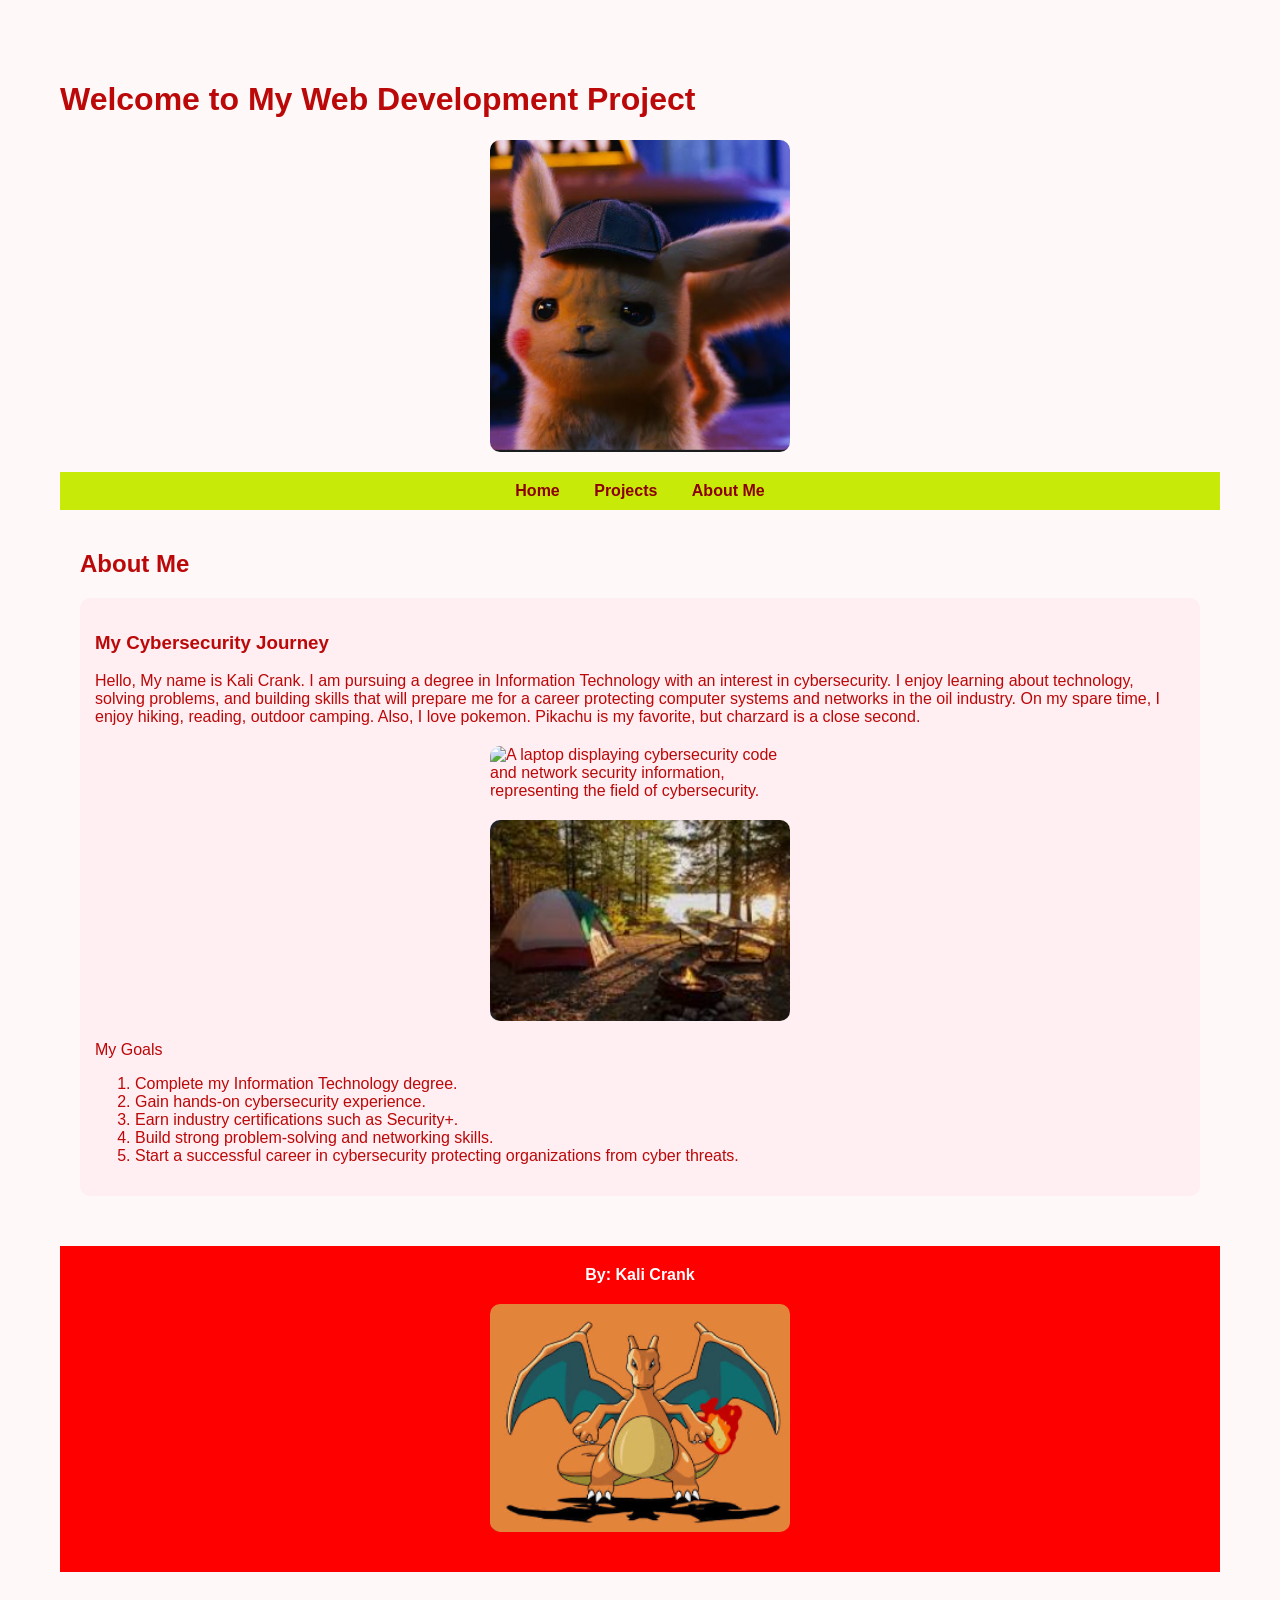
==== index.html @ c3991c0a "changed a color" ====
<!DOCTYPE html>
<html lang="en">
<head>
    <meta charset="UTF-8">
    <meta name="viewport" content="width=device-width, initial-scale=1.0">
    <title>Kali Crank - Web Development Project</title>

    <style>
        body {
            font-family: Arial, Helvetica, sans-serif;
            margin: 0;
            background-color: #fff8f8;
            color: #7c0404;
        }

        header {
            background-image: url("https://images.unsplash.com/photo-1518709268805-4e9042af2176");
            background-size: cover;
            background-position: center;
            color: rgb(187, 8, 8);
            text-align: left;
            padding: 60px;
        }

        nav {
            background-color: #c8ea08;
            padding: 10px;
            text-align: center;
        }

        nav a {
            text-decoration: none;
            color: darkred;
            margin: 0 15px;
            font-weight: bold;
        }

        main {
            padding: 20px;
        }

        section {
            margin-bottom: 30px;
        }

        article {
            background-color: #ffeef2;
            padding: 15px;
            border-radius: 10px;
        }

        img {
            display: block;
            margin: 20px auto;
            width: 300px;
            border-radius: 10px;
        }

        footer {
            background-color: red;
            color: white;
            text-align: center;
            padding: 20px;
            font-weight: bold;
        }
    </style>
</head>

<body>

<header>
    <h1>Welcome to My Web Development Project</h1>
    <img src="assets/images/Screenshot 2026-07-15 212244.png"
</header>


<nav>
    <a href="index.html">Home</a>
    <a href="projects.html">Projects</a>
    <a href="about.html">About Me</a>
</nav>

<main>

    <section>
        <h2>About Me</h2>

        <article>
            <h3>My Cybersecurity Journey</h3>

            <p>
                Hello, My name is Kali Crank. I am pursuing a degree in Information
                Technology with an interest in cybersecurity. I enjoy learning
                about technology, solving problems, and building skills that
                will prepare me for a career protecting computer systems and
                networks in the oil industry. On my spare time, I enjoy hiking, reading, outdoor camping. Also, I love pokemon. Pikachu is my favorite, but charzard is a close second.
            </p>

            <img src="https://images.unsplash.com/photo-1516321318423-f06f85e504b3"
                 alt="A laptop displaying cybersecurity code and network security information, representing the field of cybersecurity.">


<img src="assets/images/Screenshot 2026-07-15 211827.png"
            <h3>My Goals</h3>

            <ol>
                <li>Complete my Information Technology degree.</li>
                <li>Gain hands-on cybersecurity experience.</li>
                <li>Earn industry certifications such as Security+.</li>
                <li>Build strong problem-solving and networking skills.</li>
                <li>Start a successful career in cybersecurity protecting organizations from cyber threats.</li>
            </ol>
        </article>
    </section>

</main>

<footer>
    By: Kali Crank
    <img src="assets/images/Screenshot 2026-07-15 003301.png"
</footer>

</body>
</html>
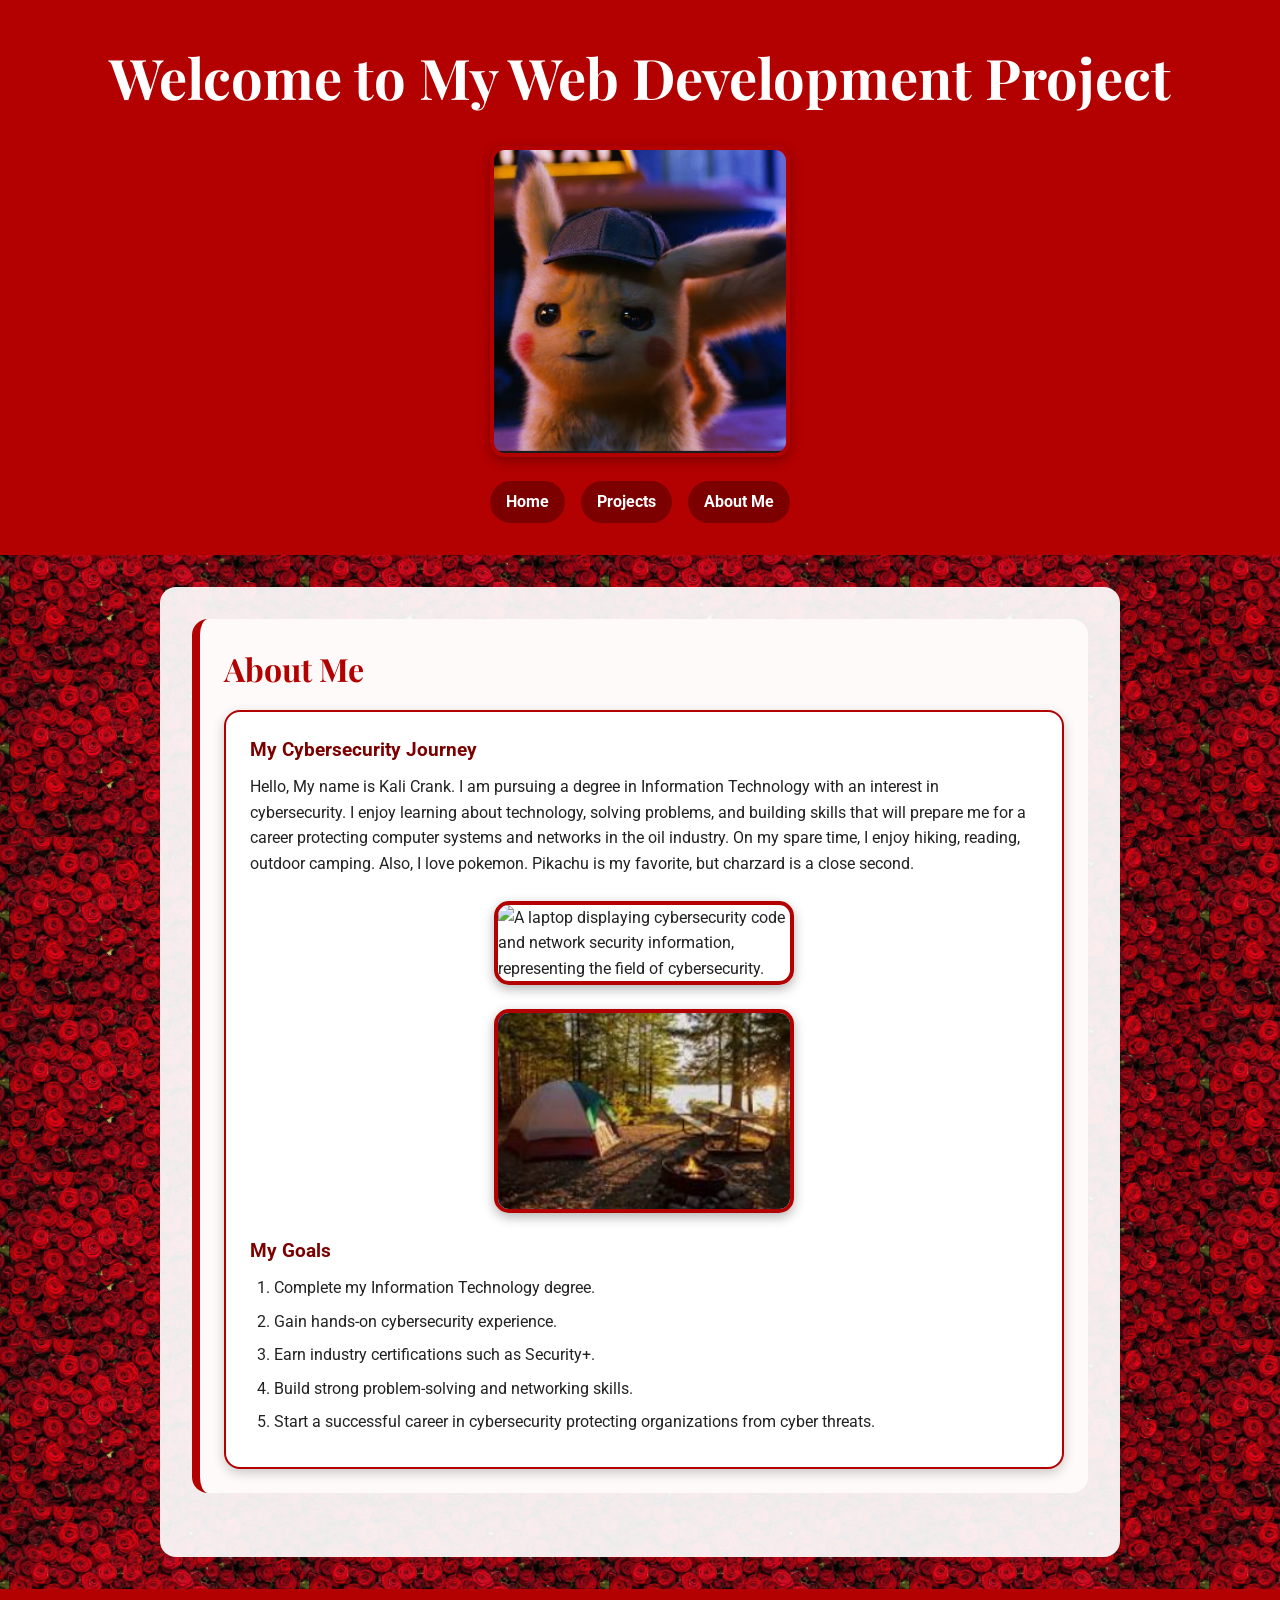
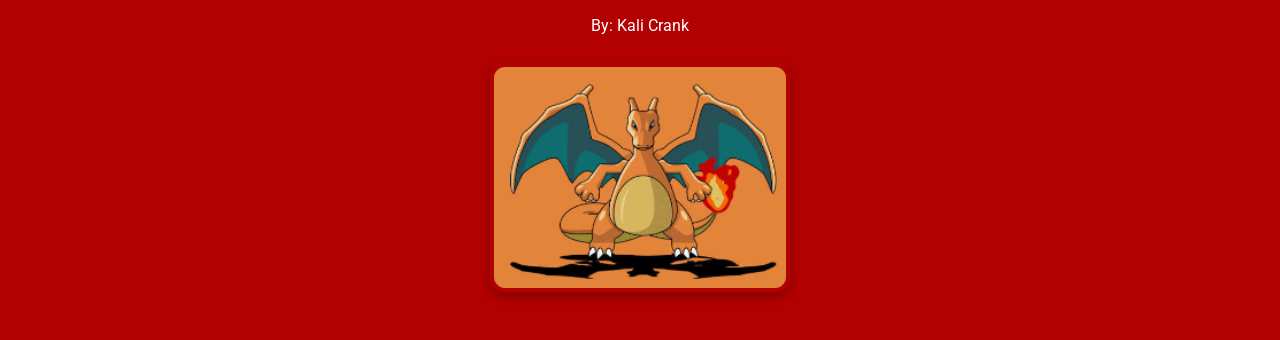
==== commit 5e9eb3b9: "sizing and background images" ====
--- a/index.html
+++ b/index.html
@@ -5,73 +5,18 @@
     <meta name="viewport" content="width=device-width, initial-scale=1.0">
     <title>Kali Crank - Web Development Project</title>
 
-    <style>
-        body {
-            font-family: Arial, Helvetica, sans-serif;
-            margin: 0;
-            background-color: #fff8f8;
-            color: #7c0404;
-        }
-
-        header {
-            background-image: url("https://images.unsplash.com/photo-1518709268805-4e9042af2176");
-            background-size: cover;
-            background-position: center;
-            color: rgb(187, 8, 8);
-            text-align: left;
-            padding: 60px;
-        }
-
-        nav {
-            background-color: #c8ea08;
-            padding: 10px;
-            text-align: center;
-        }
-
-        nav a {
-            text-decoration: none;
-            color: darkred;
-            margin: 0 15px;
-            font-weight: bold;
-        }
-
-        main {
-            padding: 20px;
-        }
-
-        section {
-            margin-bottom: 30px;
-        }
-
-        article {
-            background-color: #ffeef2;
-            padding: 15px;
-            border-radius: 10px;
-        }
-
-        img {
-            display: block;
-            margin: 20px auto;
-            width: 300px;
-            border-radius: 10px;
-        }
-
-        footer {
-            background-color: red;
-            color: white;
-            text-align: center;
-            padding: 20px;
-            font-weight: bold;
-        }
-    </style>
+    <link rel="stylesheet" href="style.css">
 </head>
 
 <body>
 
 <header>
     <h1>Welcome to My Web Development Project</h1>
-    <img src="assets/images/Screenshot 2026-07-15 212244.png"
-</header>
+    <img 
+    src="assets/images/Screenshot 2026-07-15 212244.png"
+    alt="camping"
+    class="profile-photo">
+
 
 
 <nav>
@@ -79,13 +24,15 @@
     <a href="projects.html">Projects</a>
     <a href="about.html">About Me</a>
 </nav>
-
+</header>
 <main>
 
-    <section>
+    <section id="about">
+
+    
         <h2>About Me</h2>
 
-        <article>
+        <article class="card">
             <h3>My Cybersecurity Journey</h3>
 
             <p>
@@ -96,11 +43,17 @@
                 networks in the oil industry. On my spare time, I enjoy hiking, reading, outdoor camping. Also, I love pokemon. Pikachu is my favorite, but charzard is a close second.
             </p>
 
-            <img src="https://images.unsplash.com/photo-1516321318423-f06f85e504b3"
-                 alt="A laptop displaying cybersecurity code and network security information, representing the field of cybersecurity.">
+            <img 
+            src="https://images.unsplash.com/photo-1516321318423-f06f85e504b3"
+            alt="A laptop displaying cybersecurity code and network security information, representing the field of cybersecurity."
+            class="profile-photo">
 
 
-<img src="assets/images/Screenshot 2026-07-15 211827.png"
+<img 
+src="assets/images/Screenshot 2026-07-15 211827.png"
+alt="kali"
+class="profile-photo">
+
             <h3>My Goals</h3>
 
             <ol>
@@ -117,7 +70,10 @@
 
 <footer>
     By: Kali Crank
-    <img src="assets/images/Screenshot 2026-07-15 003301.png"
+    <img 
+    src="assets/images/Screenshot 2026-07-15 003301.png"
+    alt="kali"
+    class="profile-photo">
 </footer>
 
 </body>
--- a/style.css
+++ b/style.css
@@ -0,0 +1,309 @@
+/* Google Font pairing */
+@import url('https://fonts.googleapis.com/css2?family=Playfair+Display:wght@600;700&family=Roboto:wght@400;500;700&display=swap');
+
+
+/* ===========================
+   GENERAL PAGE STYLING
+=========================== */
+
+*{
+    margin:0;
+    padding:0;
+    box-sizing:border-box;
+}
+
+
+body{
+    font-family:'Roboto', Arial, sans-serif;
+    background-image:url("assets/images/Screenshot\ 2026-08-01\ 224650.png");
+    background-repeat:repeat;
+    background-size:300px;
+    color:#222;
+    line-height:1.6;
+}
+
+
+/* Type selectors used:
+   body, header, nav, main,
+   section, article, footer
+*/
+
+
+header{
+    background-color:#b30000;
+    color:white;
+    text-align:center;
+    padding:32px 16px;
+}
+
+
+header h1{
+    font-family:'Playfair Display', serif;
+    font-size:48px;
+    margin-bottom:8px;
+}
+
+
+header p{
+    font-size:18px;
+}
+
+
+/* ===========================
+   NAVIGATION
+=========================== */
+
+nav{
+    display:flex;
+    justify-content:center;
+    flex-wrap:wrap;
+    gap:16px;
+    margin-top:16px;
+}
+
+
+nav a{
+    color:white;
+    background-color:#7d0000;
+    text-decoration:none;
+    font-weight:bold;
+    padding:8px 16px;
+    border-radius:24px;
+}
+
+
+nav a:hover{
+    background-color:#ff4d4d;
+}
+
+
+/* ===========================
+   MAIN CONTENT
+=========================== */
+
+main{
+    width:80%;
+    max-width:1200px;
+    margin:32px auto;
+    background-color:rgba(255,255,255,.92);
+    padding:32px;
+    border-radius:16px;
+}
+
+
+section{
+    margin-bottom:32px;
+    padding:24px;
+    border-radius:16px;
+    background-color:#fffafa;
+}
+
+
+section h2{
+    font-family:'Playfair Display', serif;
+    color:#b30000;
+    font-size:32px;
+    margin-bottom:16px;
+}
+
+
+section h3{
+    color:#7d0000;
+    margin-bottom:8px;
+}
+
+
+
+/* ===========================
+   CLASS SELECTORS
+=========================== */
+
+.content-grid{
+    display:grid;
+    grid-template-columns:repeat(2, minmax(0, 1fr));
+    gap:24px;
+}
+
+
+.card{
+    background-color:white;
+    padding:24px;
+    border:2px solid #b30000;
+    border-radius:16px;
+    box-shadow:0 4px 12px rgba(0,0,0,.2);
+}
+
+
+.profile-photo{
+    display:block;
+    margin:24px auto;
+    width:300px;
+    max-width:600%;
+    height:auto;
+    border-radius:15px;
+    border:4px solid #b30000;
+    box-shadow:0 4px 12px rgba(0,0,0,.3);
+}
+
+.project-image{
+    display:block;
+    width:100%;
+    max-width:600px;
+    height:auto;
+    margin:20px auto;
+    border-radius:15px;
+}
+
+
+/* ===========================
+   ID SELECTORS
+=========================== */
+
+#about{
+    border-left:8px solid #b30000;
+}
+
+
+#goals{
+    border-left:8px solid #228b22;
+}
+
+
+#contact{
+    border-left:8px solid #b30000;
+}
+
+#skills{
+    border-left:8px solid #228b22;
+}
+
+
+/* ===========================
+   LISTS
+=========================== */
+
+ol,
+ul{
+    margin-left:24px;
+}
+
+
+li{
+    margin-bottom:8px;
+}
+
+
+/* ===========================
+   FOOTER
+=========================== */
+
+footer{
+    background-color:#b30000;
+    color:white;
+    text-align:center;
+    padding:24px 16px;
+}
+
+
+/* ===========================
+   TABLET: 768PX AND BELOW
+=========================== */
+
+@media (max-width:768px){
+
+    main{
+        width:92%;
+        padding:24px;
+    }
+
+    header h1{
+        font-size:40px;
+    }
+
+    .content-grid{
+        grid-template-columns:1fr;
+    }
+
+    nav{
+        gap:8px;
+    }
+
+    section{
+        padding:16px;
+    }
+}
+
+
+/* ===========================
+   MOBILE: 400PX AND BELOW
+=========================== */
+
+@media (max-width:400px){
+
+    header{
+        padding:24px 8px;
+    }
+
+    header h1{
+        font-size:32px;
+    }
+
+    header p{
+        font-size:16px;
+    }
+
+    nav{
+        display:block;
+    }
+
+    nav a{
+        display:block;
+        width:100%;
+        margin:8px 0;
+    }
+
+    main{
+        width:96%;
+        margin:16px auto;
+        padding:16px;
+    }
+
+    section{
+        padding:16px;
+        margin-bottom:16px;
+    }
+
+    section h2{
+        font-size:28px;
+    }
+
+    .card{
+        padding:16px;
+    }
+
+    .profile-photo{
+        width:100%;
+    }
+}
+
+
+/* ===========================
+   LARGE DESKTOP: 1200PX+
+=========================== */
+
+@media (min-width:1200px){
+
+    main{
+        width:75%;
+    }
+
+    header h1{
+        font-size:56px;
+    }
+
+    .content-grid{
+        grid-template-columns:repeat(2, 1fr);
+        gap:32px;
+    }
+}
+
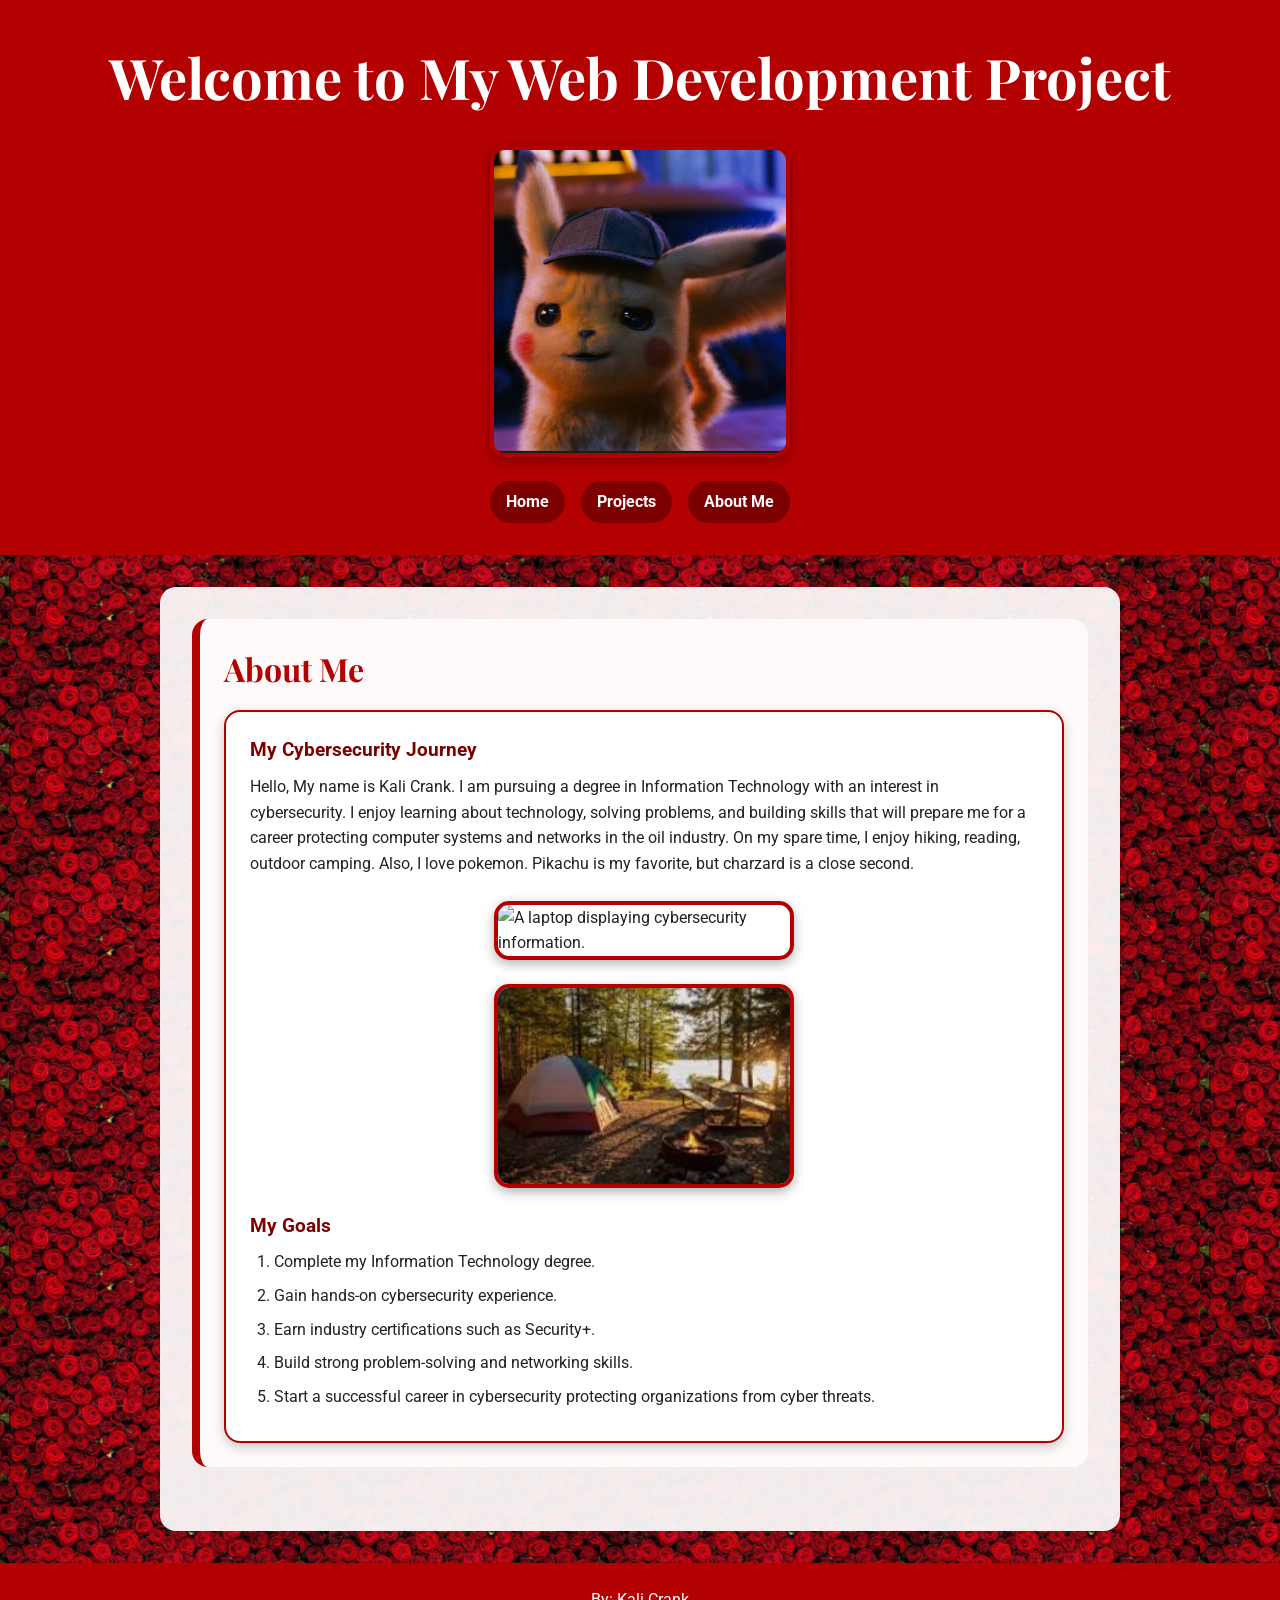
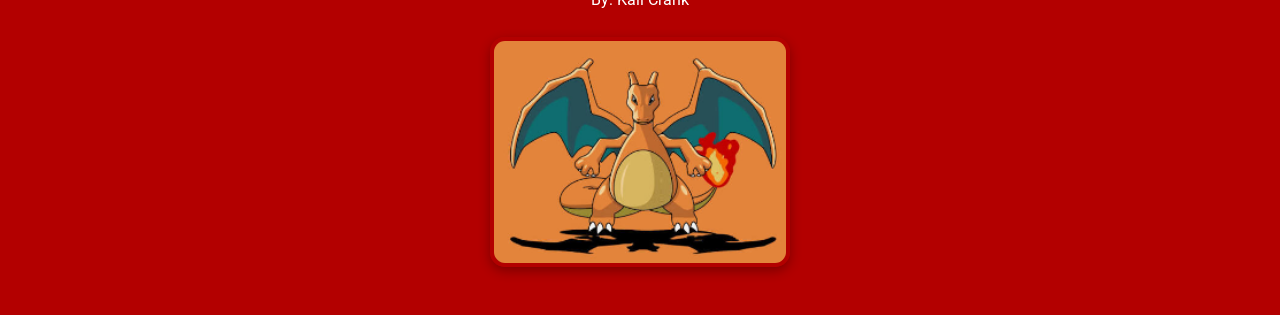
==== commit 1ad0d802: "update alt text for images in index.html" ====
--- a/index.html
+++ b/index.html
@@ -14,7 +14,7 @@
     <h1>Welcome to My Web Development Project</h1>
     <img 
     src="assets/images/Screenshot 2026-07-15 212244.png"
-    alt="camping"
+    alt="pikachu making a confused face"
     class="profile-photo">
 
 
@@ -45,13 +45,13 @@
 
             <img 
             src="https://images.unsplash.com/photo-1516321318423-f06f85e504b3"
-            alt="A laptop displaying cybersecurity code and network security information, representing the field of cybersecurity."
+            alt="A laptop displaying cybersecurity information."
             class="profile-photo">
 
 
 <img 
 src="assets/images/Screenshot 2026-07-15 211827.png"
-alt="kali"
+alt="Camping in a wooded area"
 class="profile-photo">
 
             <h3>My Goals</h3>
@@ -72,7 +72,7 @@
     By: Kali Crank
     <img 
     src="assets/images/Screenshot 2026-07-15 003301.png"
-    alt="kali"
+    alt="charizard."
     class="profile-photo">
 </footer>
 
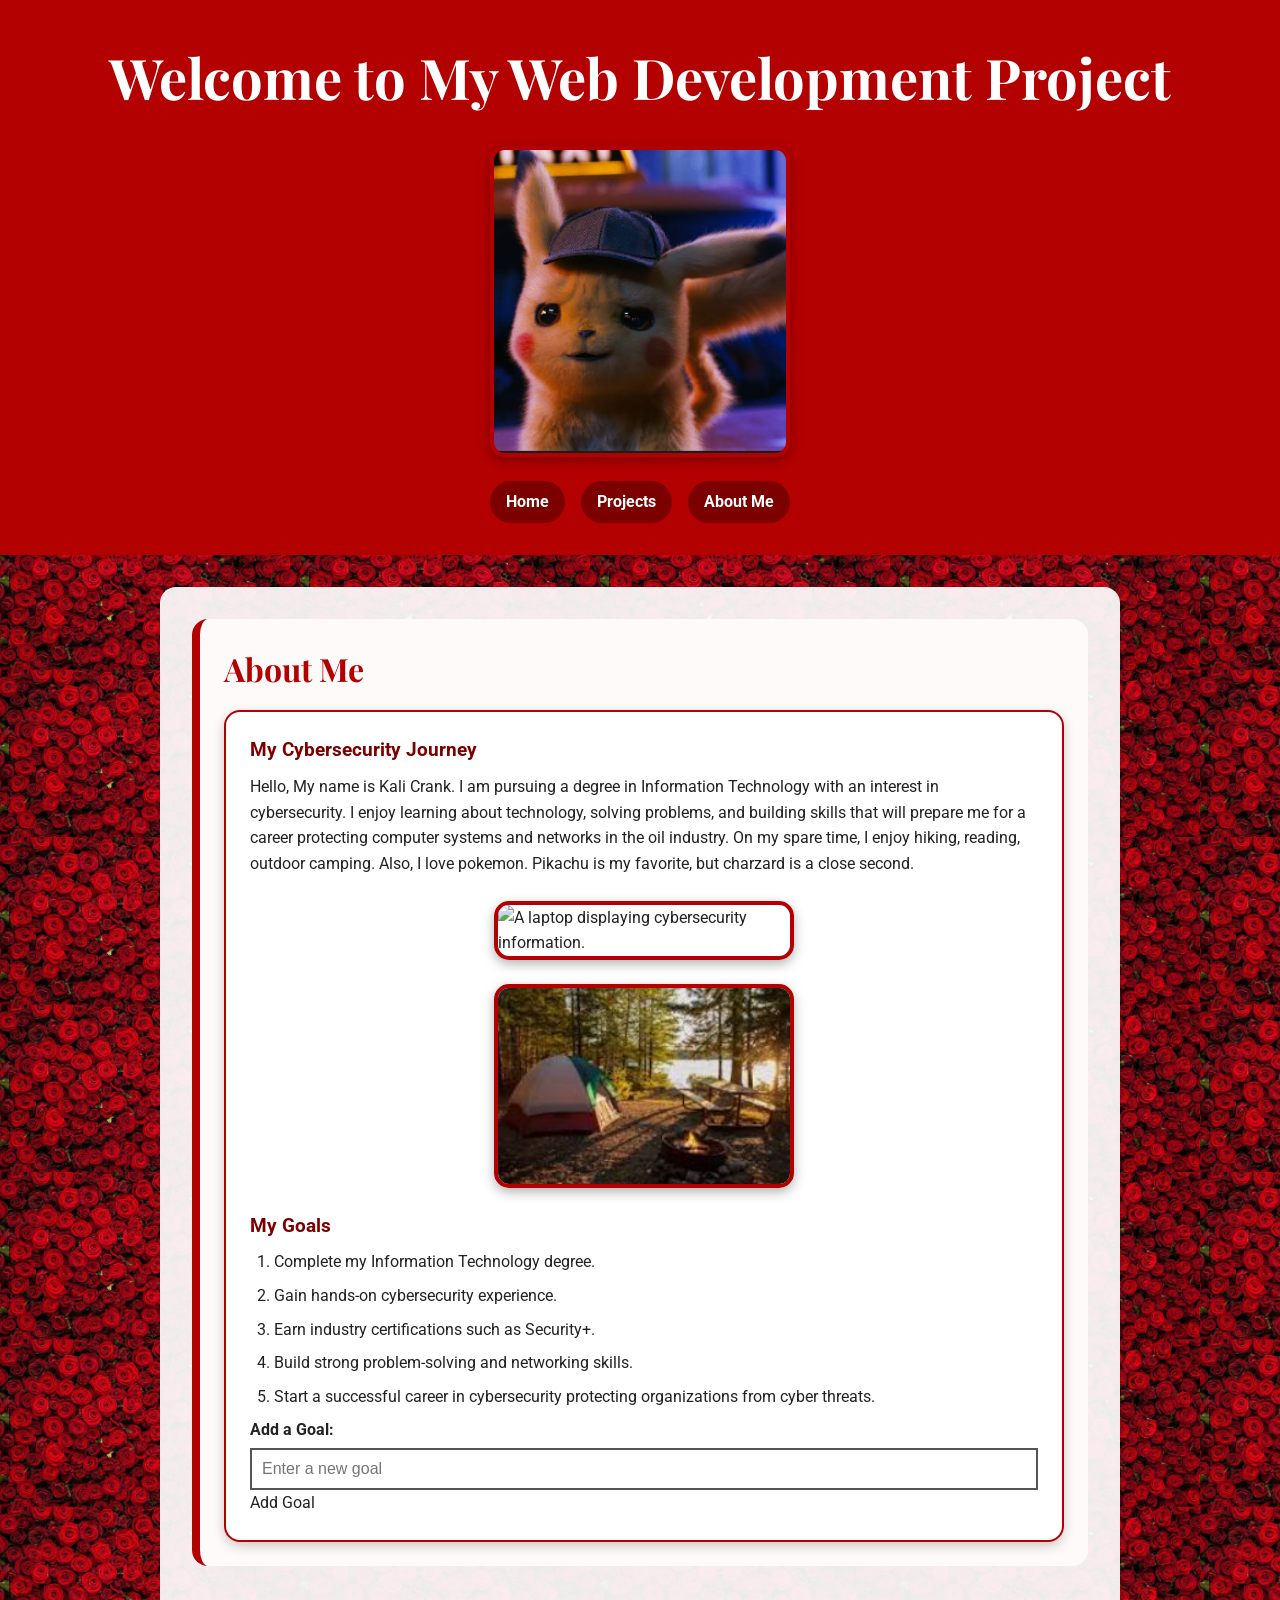
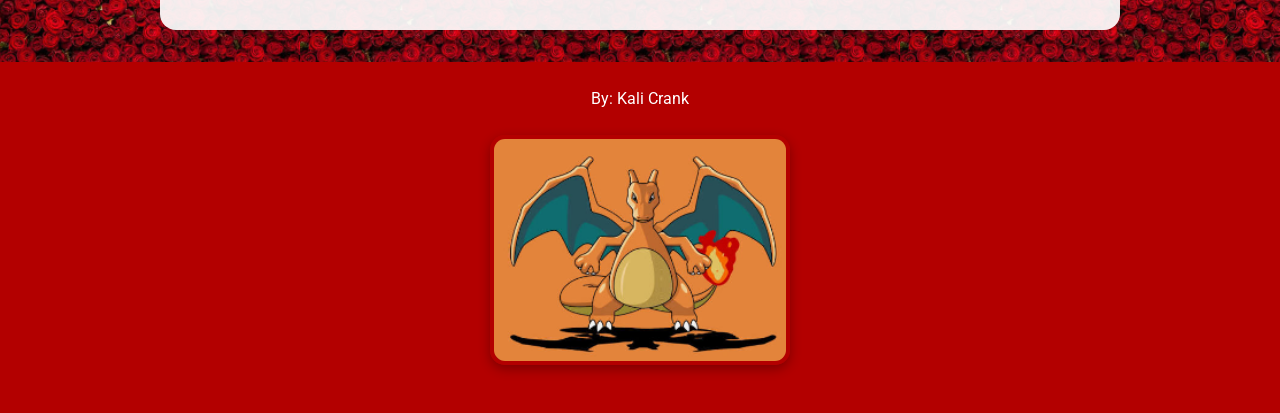
==== commit 27f3bf51: "add functionality to dynamically add and remove goals in the goals section" ====
--- a/index.html
+++ b/index.html
@@ -56,13 +56,25 @@
 
             <h3>My Goals</h3>
 
-            <ol>
+            <ol id="goalsList">
                 <li>Complete my Information Technology degree.</li>
                 <li>Gain hands-on cybersecurity experience.</li>
                 <li>Earn industry certifications such as Security+.</li>
                 <li>Build strong problem-solving and networking skills.</li>
                 <li>Start a successful career in cybersecurity protecting organizations from cyber threats.</li>
             </ol>
+
+            <label for="newGoal">Add a Goal:</label>
+
+            <input
+                type="text"
+                id="newGoal"
+                placeholder="Enter a new goal"
+
+            <button type="button" id="addGoal">
+                Add Goal
+            </button>
+
         </article>
     </section>
 
--- a/style.css
+++ b/style.css
@@ -307,3 +307,69 @@
     }
 }
 
+/* =========================
+   ACCESSIBLE CONTACT FORM
+========================= */
+
+#contact {
+    max-width: 700px;
+    margin: 40px auto;
+    padding: 25px;
+}
+
+fieldset {
+    border: 2px solid #b30000;
+    padding: 25px;
+    background-color: white;
+}
+
+legend {
+    font-size: 1.3rem;
+    font-weight: bold;
+    color: #222;
+}
+
+.form-group {
+    margin-bottom: 20px;
+}
+
+label {
+    display: block;
+    font-weight: bold;
+    margin-bottom: 5px;
+    color: #222;
+}
+
+input,
+textarea {
+    width: 100%;
+    padding: 10px;
+    border: 2px solid #555;
+    font-size: 1rem;
+}
+
+input:focus,
+textarea:focus {
+    outline: 3px solid #005fcc;
+    outline-offset: 2px;
+}
+
+button {
+    background-color: #b30000;
+    color: white;
+    padding: 12px 20px;
+    border: 2px solid #b30000;
+    font-weight: bold;
+    cursor: pointer;
+}
+
+button:focus {
+    outline: 3px solid #005fcc;
+    outline-offset: 3px;
+}
+
+.error {
+    color: #b30000;
+    font-weight: bold;
+    margin-top: 5px;
+}
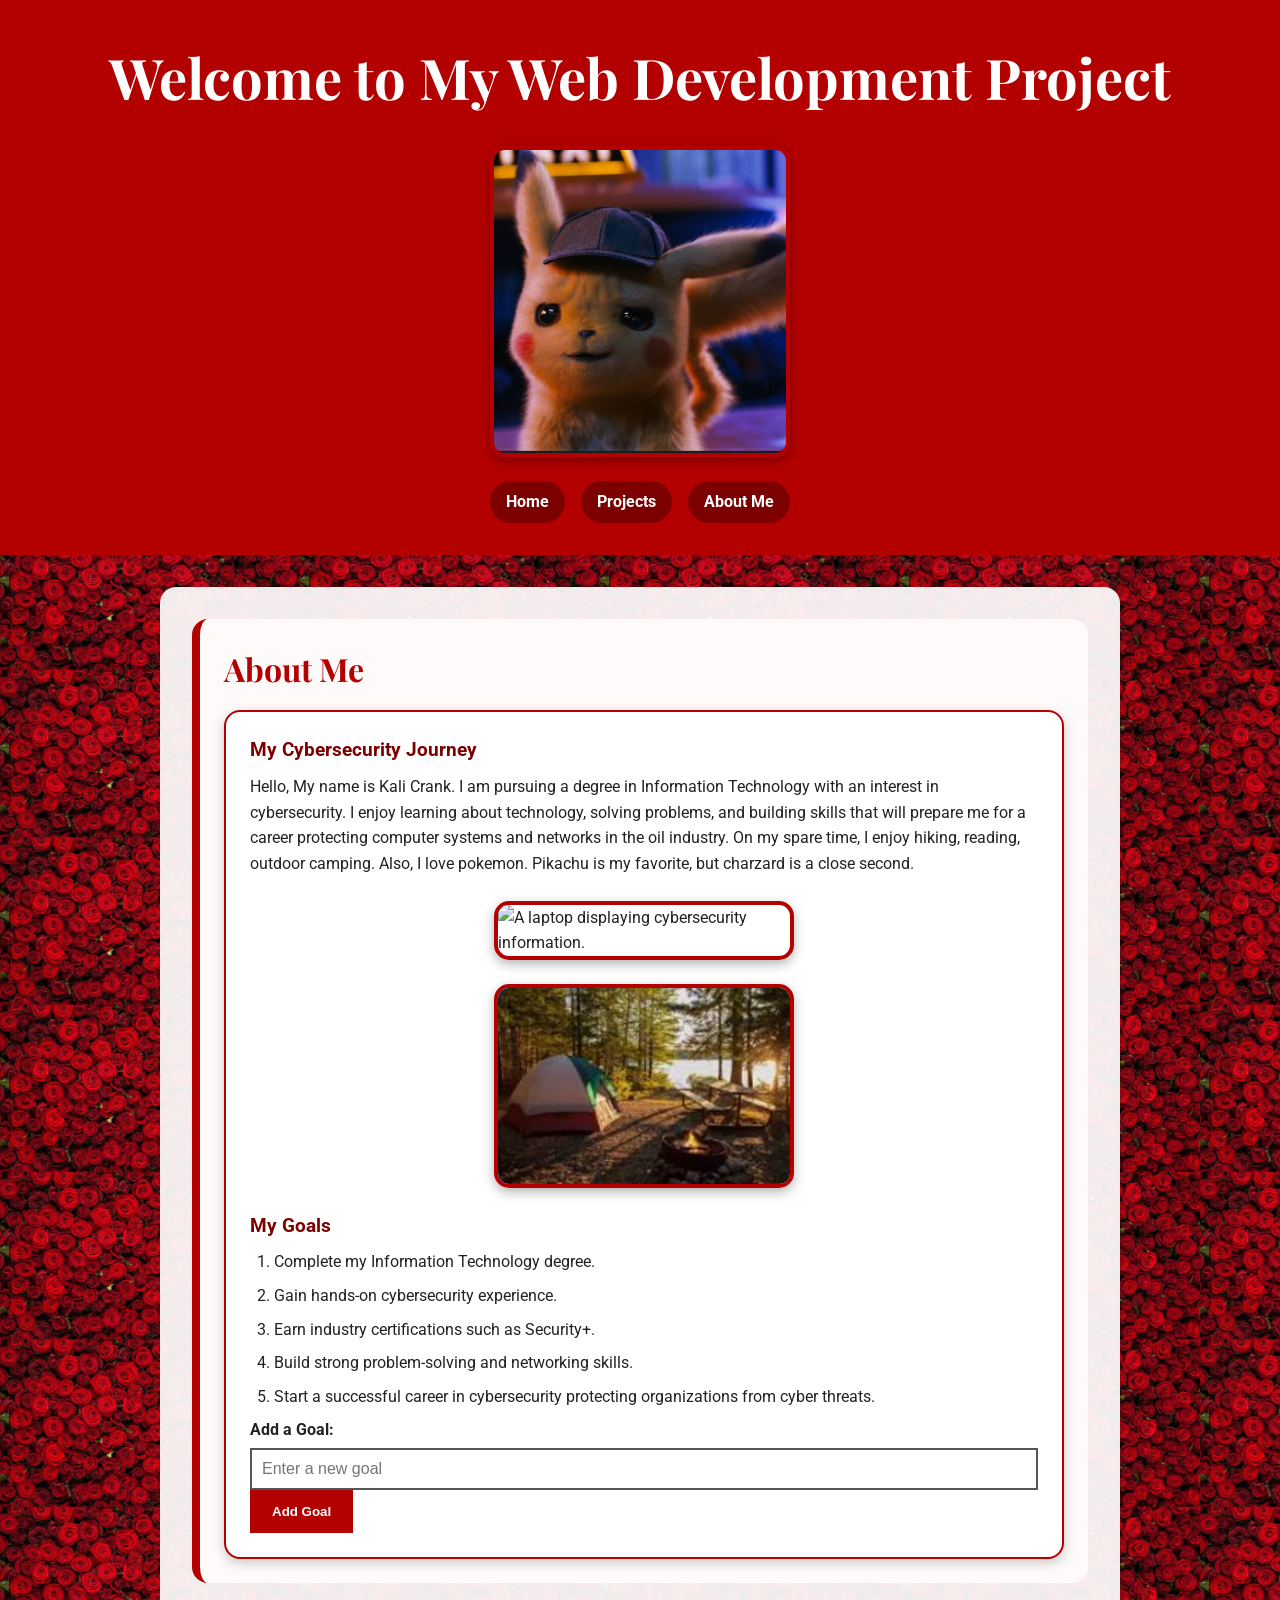
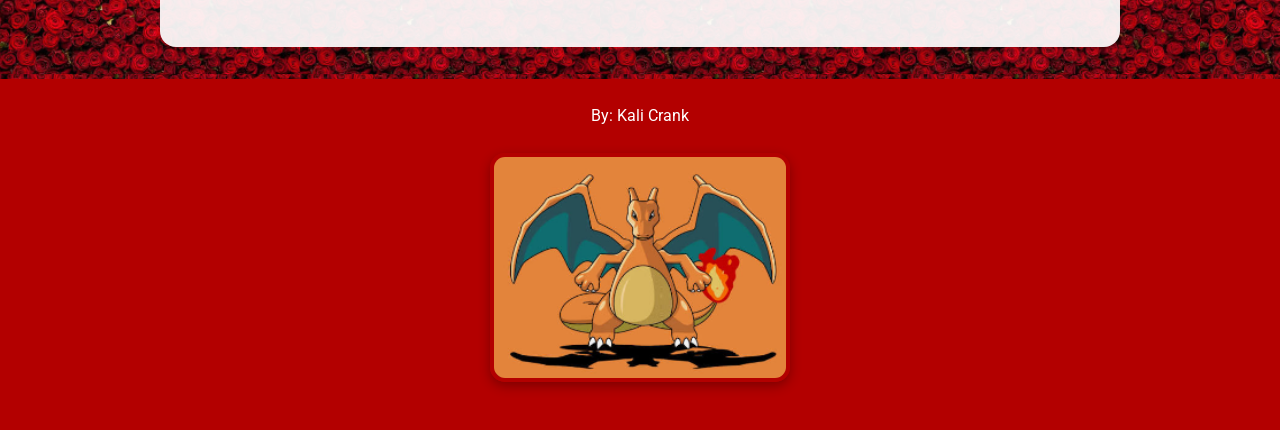
==== commit 71508d04: "fix: correct placeholder attribute formatting in goals input field" ====
--- a/index.html
+++ b/index.html
@@ -69,7 +69,7 @@
             <input
                 type="text"
                 id="newGoal"
-                placeholder="Enter a new goal"
+                placeholder="Enter a new goal">
 
             <button type="button" id="addGoal">
                 Add Goal
@@ -88,5 +88,7 @@
     class="profile-photo">
 </footer>
 
+<script src="script.js"></script>
+
 </body>
 </html>
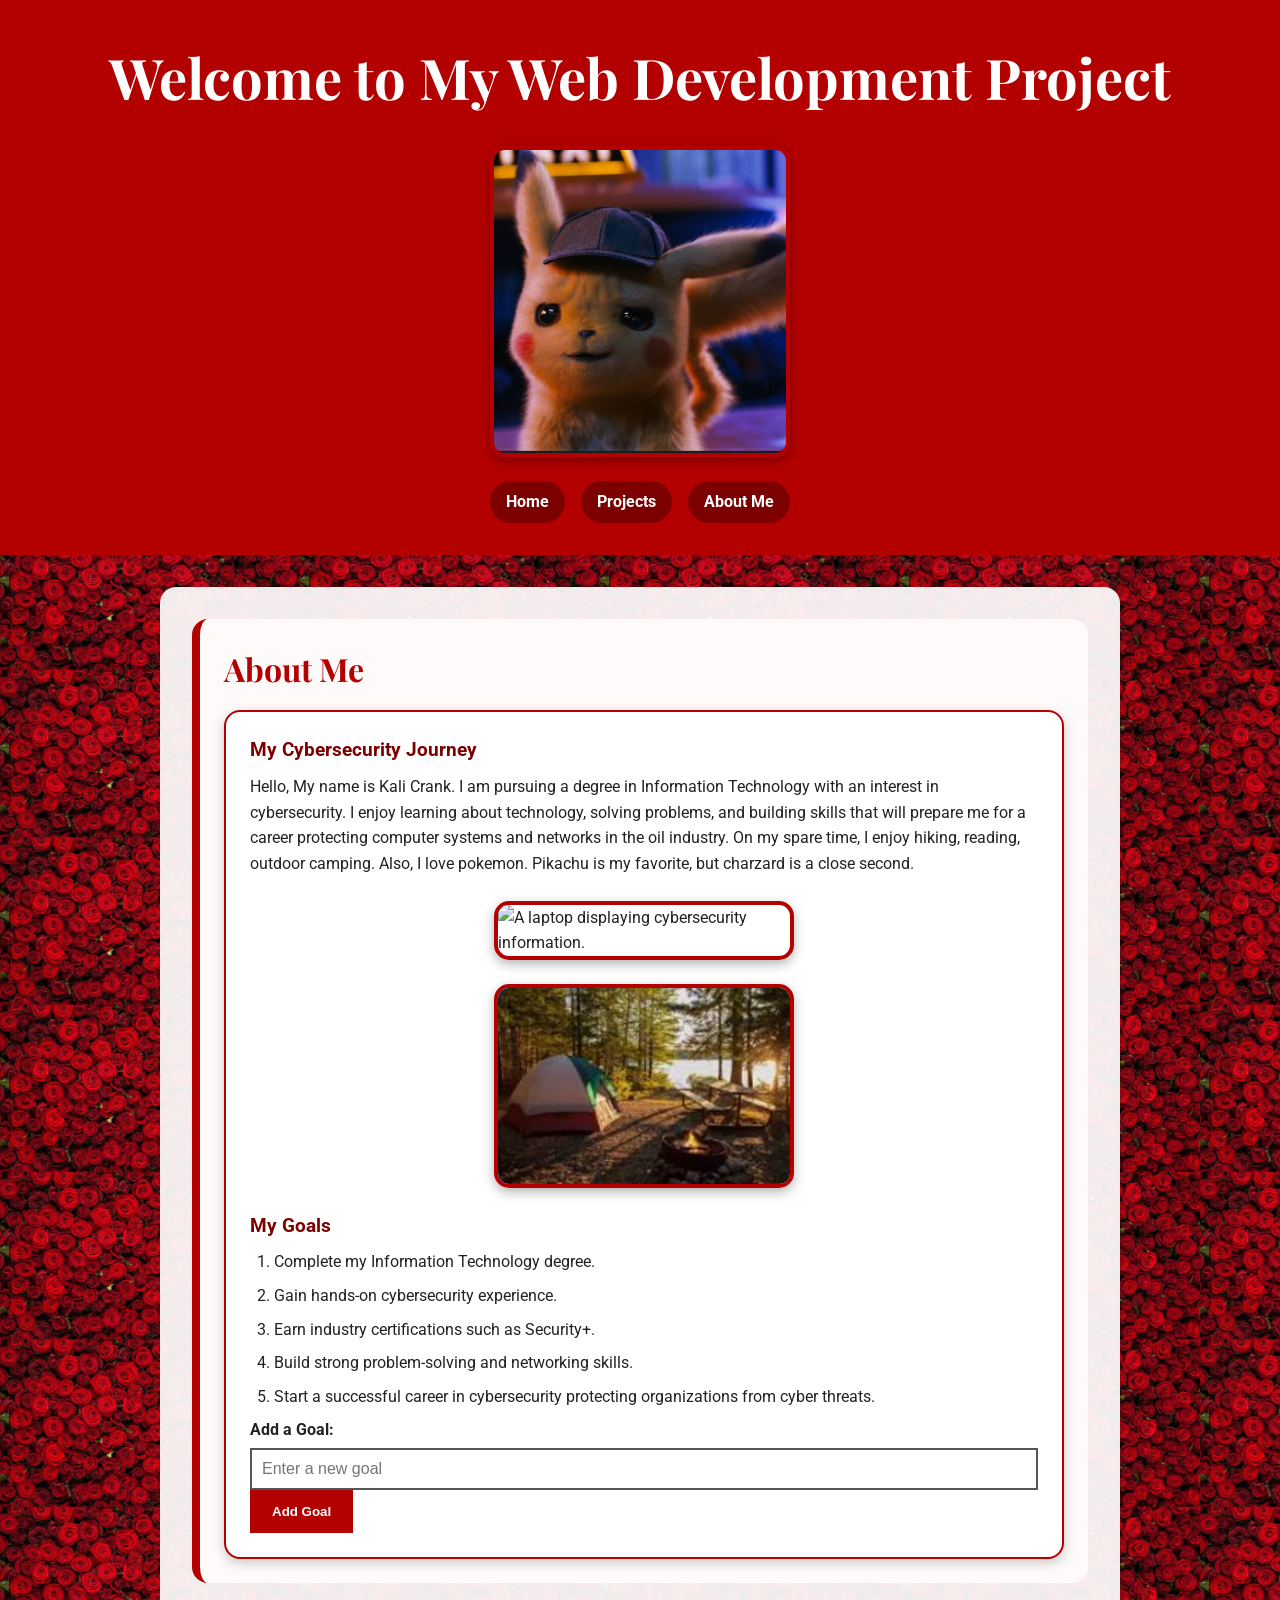
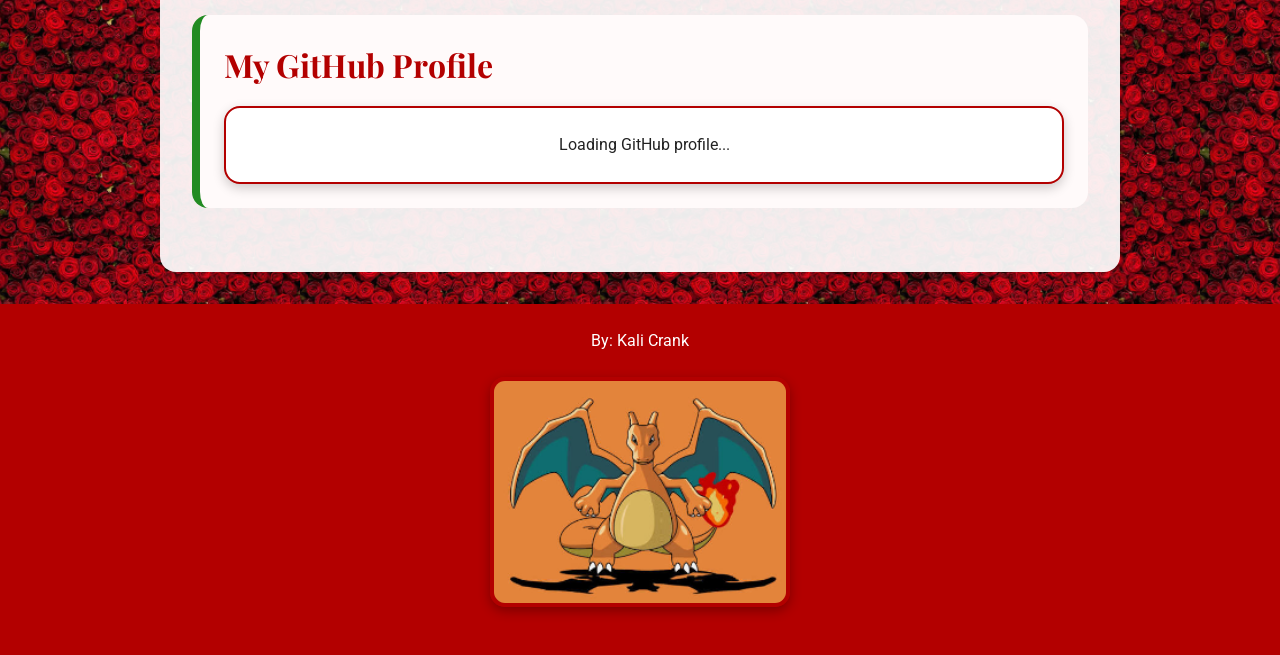
==== commit 978952ec: "add: integrate GitHub profile section with dynamic loading of user data" ====
--- a/index.html
+++ b/index.html
@@ -69,7 +69,8 @@
             <input
                 type="text"
                 id="newGoal"
-                placeholder="Enter a new goal">
+                placeholder="Enter a new goal"
+            >
 
             <button type="button" id="addGoal">
                 Add Goal
@@ -78,6 +79,16 @@
         </article>
     </section>
 
+    <section id="github">
+
+        <h2>My GitHub Profile</h2>
+
+        <article class="card">
+            <div id="githubProfile">
+                <p>Loading GitHub profile...</p>
+            </div>
+        </article>
+    </section>
 </main>
 
 <footer>
--- a/style.css
+++ b/style.css
@@ -372,4 +372,25 @@
     color: #b30000;
     font-weight: bold;
     margin-top: 5px;
-}+}
+
+#github {
+    border-left: 8px solid #228b22
+}
+
+#githubProfile {
+    text-align: center;
+}
+
+.github-avatar {
+    width: 150px;
+    height: 150px;
+    border-radius: 50%;
+    border: 4px solid #b30000;
+    margin-bottom: 15px;
+}
+
+#githubProfile a {
+    color: #b30000;
+    font-weight: bold;
+}
